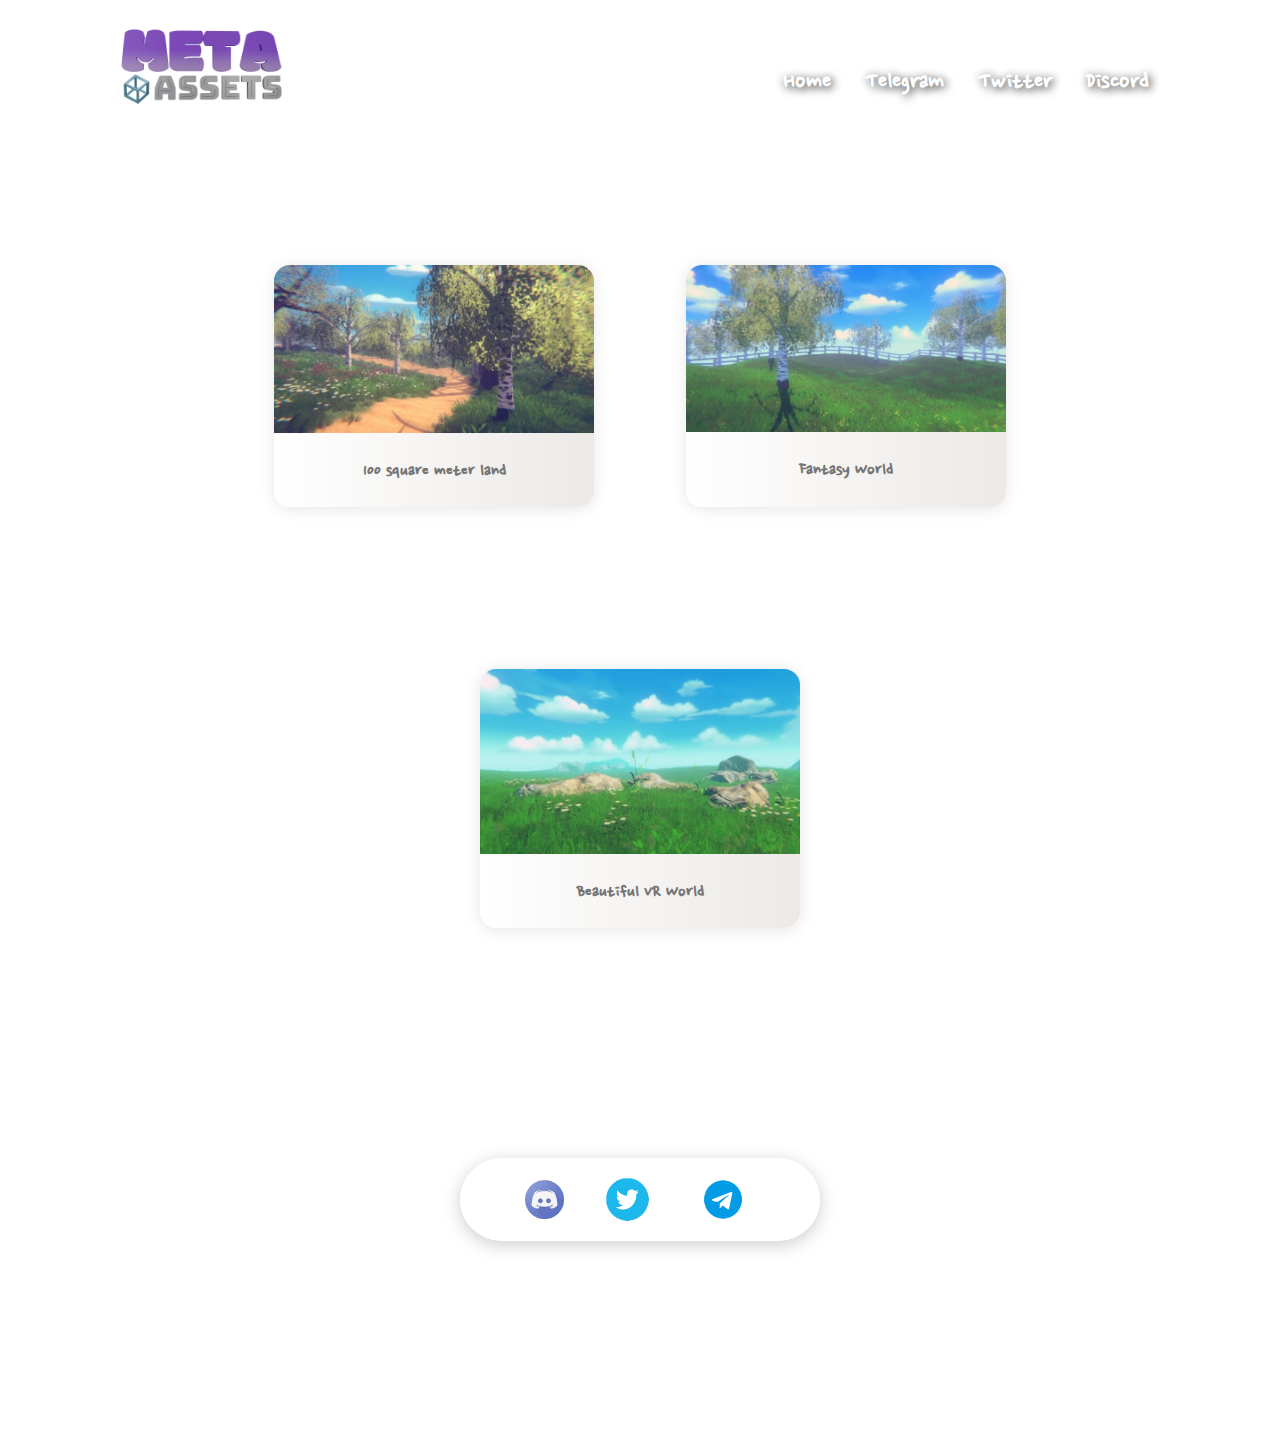
==== land.html @ b7eae333 "mint pages update" ====
<!DOCTYPE html>
<html>
<head>

	<meta charset="UTF-8">
	<meta name="viewport" content="width=device-width, initial-scale=1.0">
	<meta name="title" content="Meta Assets: Metaverse 3D NFT Assets">
	<meta name="keywords" content="Metaverse, CNFT, Cardano, Meta Assets, 3D NFT, 3D CNFT">

	<meta name="description" content="Meta Assets: Metaverse 3D NFT Assets">
	
	<title> Meta Assets: Your Metaverse Needs </title>
	<link rel="stylesheet" href="style.css">
	<link rel="apple-touch-icon" sizes="180x180" href="/apple-touch-icon.png">
	<link rel="icon" type="image/png" sizes="32x32" href="/favicon-32x32.png">
	<link rel="icon" type="image/png" sizes="16x16" href="/favicon-16x16.png">
	<link rel="manifest" href="/site.webmanifest">
	<link rel="stylesheet" href="https://cdn.jsdelivr.net/npm/bootstrap@5.1.3/dist/css/bootstrap.min.css" integrity="sha384-1BmE4kWBq78iYhFldvKuhfTAU6auU8tT94WrHftjDbrCEXSU1oBoqyl2QvZ6jIW3" crossorigin="anonymous">
</head>
<body >
	
	
	<div class="container">
		
		<div class="navbar">
			<img src="images/logo.png" class="logo">
			<nav> 
				<ul id="menuList">
					<li> <a href="index.html"> Home </a></li>
					
					<li> <a href="https://t.me/+LJc5OqBMNuZkZTU9"> Telegram </a></li>
					<li> <a href="https://twitter.com/metasssets"> Twitter </a></li>
					<li> <a href="https://discord.gg/ttBwR486JK"> Discord </a></li>
				</ul>
			
			</nav>
			<!-- <img src="images/menu.png" class="menu-icon" onclick="togglemenu()"> -->
			<h2 class="menu" onclick="togglemenu()">MENU</h2>
		</div>	
		
		
		
		
	<section class="_container">
		<div class="card">
			<div class="card__header">
			  <img src="/images/land1.jpg" alt="card__image" class="card__image" width="600">
			</div>
			<div class="card__body">
		
			  <p>100 square meter land</p>
			</div>
		
		  </div>
		  <div class="card">
			<div class="card__header">
			  <img src="/images/land2.jpg" alt="card__image" class="card__image" width="600">
			</div>
			<div class="card__body">
			
			  <p>Fantasy World</p>
			</div>
			
		  </div>
		  <div class="card">
			<div class="card__header">
			  <img src="/images/land3.jpg" alt="card__image" class="card__image" width="600">
			</div>
			<div class="card__body">
			 
			  <p>Beautiful VR World</p>
			</div>
			
		  </div>

	

		
	</section>



	<!-- <section class="payment">
	<div class="row">

		<div>
		  <div class="member d-flex" data-aos="zoom-in" data-aos-delay="100">
		   
			
			 
			  <div class="input-group bg-success ">
			  <input type="text" class="form-control is-valid" style="color: green" value="coming soon wallet address here " placeholder="coming soon wallet address here " id="copy-input">
			  <span class="input-group-btn">
				  <button class="btn btn-default btn-success" type="button" id="copy-button" data-toggle="tooltip" data-placement="button" title="Copy" onclick="myCpy()">
				  Copy
				  </button>
			  </span>
			  </div> 	 
		 
		  </div>
		</div>

	</section> -->





	<!-- <div class="section-title">
		
		<img src="https://chart.googleapis.com/chart?chs=150x150&cht=qr&chl=addr1vyuq9k36ufp258sv3vppydaujsfxyp4zamz3cwnrkeg95fqlf948w" width="250" height="250">
		
	</div>
		 -->
		
		
		
		
		<div class="social-links ">
			<a href="https://discord.gg/ttBwR486JK"><img src="images/ds.png"></a>
			<a href="https://twitter.com/metasssets"><img src="images/tw.png"></a>
			<a href="https://t.me/+LJc5OqBMNuZkZTU9"><img src="images/tg.png"></a>
		
		
		
		
		</div>
		
		
		
		
		
	
	</div>


<script>
var menuList = document.getElementById("menuList");
menuList.style.maxHeight = "0px";

function togglemenu()
{
	if(menuList.style.maxHeight == "0px")
	{
		menuList.style.maxHeight = "130px";
	}
	else
	{
		menuList.style.maxHeight = "0px";
	
	}

}


</script>

</body>

<style>
	
	body{
		background: rgb(255, 255, 255);
	}


._container {
  display: flex;
  flex-wrap: wrap;
  justify-content: center;
  max-width: auto;
  margin-block: 2rem;
  gap: 2rem;
}

._container p {
	font-size: 1.5vw;
}



img {
  max-width: 100%;
  display: block;
  object-fit: cover;
}

.card {
  display: flex;
  flex-direction: column;
  width: clamp(20rem, calc(20rem + 2vw), 20rem);
  overflow: hidden;
  box-shadow: 0 .1rem 1rem rgba(0, 0, 0, 0.1);
  border-radius: 1em;
  background: #ECE9E6;
  background: linear-gradient(to right, #FFFFFF, #ECE9E6);

}

.card__body {
  padding: 1rem;
  display: flex;
  flex-direction: column;
  gap: .5rem;
}
	
.payment{

	display: flex;
	justify-content: center;
	
}

.member {
  position: relative;
  box-shadow: 0px 2px 15px rgba(0, 0, 0, 0.1);
  padding: 30px;
  border-radius: 5px;
  background: #fff;
  transition: 0.5s;
}


.section-title{
	display: flex;
	justify-content: center;
	padding: auto;
	margin-bottom: 2px;
}



</style>

<script language="javascript">
	function myCpy() {
	  var copyText = document.getElementById("copy-input");
	  copyText.select();
	  document.execCommand("copy");
	  alert("Copied: " + copyText.value);
	}
	</script>

</html>
---- style.css ----
*{
	margin: 0;
	padding: 0;
	font-family: NanumPenScript;
	
	src: url(fonts/NanumPenScript-Regular.ttf);
	box-sizing: border-box;
	
	
	


}

@font-face{
font-family: mfont;
src: url(fonts/font.ttf);

}

@font-face{
font-family: NanumPenScript;

src: url(fonts/NanumPenScript-Regular.ttf);

}


body{

	 background-image: url(images/pexelsbg.jpg); 

	/* background: linear-gradient(180deg, #ddf4ff, #ffffff); */
	
	background-size: cover;
	background-attachment: fixed;

	


}

.float{

	animation: animate 3s infinite;


}

@keyframes animate {
	0%{
		transform: translateY(-5px);

	}
	50%{
		transform: translateY(0px);

	}
	100%{
		transform: translateY(-5px);

	}
	
	
}


.container{
	
	width: 100%;
	min-height: 100vh;
	padding-left: 8%; 
	padding-right: 8%;
	box-sizing: border-box;
	overflow: hidden;
	
	
}

.aboutus 
{
	display: flex;

	justify-content: center;
	flex-wrap: wrap;
	border-radius: 15px;
	background: rgba(0, 0, 0, 0.4);
	box-shadow: 0 4px 28px 0 rgba(5, 5, 5, 0.8);
}

.aboutus h2
	{
		margin-left:10%;
		text-align: center;
		margin-right:10%;
		color:white;
		font-size:3.5vw;	
		font-weight: 100;
		text-shadow: 2px 2px 10px #202020;
		font-family:NanumPenScript;
		
	}
.aboutus h3
{
	margin-left:10%;
	text-align: justify;
	margin-right:10%;
	color:white;
	font-size:1.5vw;	
	font-weight: 100;
	text-shadow: 2px 2px 10px #202020;
	font-family:NanumPenScript;
	
}

.row{
	display: flex;
	justify-content: space-between;
	align-items: center;
	margin: 50px 0;
	
}

.card-container{
	display: flex;
	
	justify-content: center;
	flex-wrap: wrap;
	background: linear-gradient(90deg, #d5f2ff, #adecff);
	background-size: cover;
	background-image: url(images/ReachMetaverse.jpg);
	


}

.card{
	
 width: 20%;
 height: auto;
 margin:30px;
 margin-top: 100px;
 border-radius: 15px;
 background: rgba(0, 0, 0, 0.4);
 box-shadow: 0 4px 28px 0 rgba(5, 5, 5, 0.8);
 transition: all 1s ease;

 
 

}
.card:hover{
	transform: scale(1.03);
	transition: all 1s ease;
}

.card h2{
	padding: 10px;
	text-align: center;
	font-family: mfont;
	color: #ffc628;
}

.card p{
	padding: 10px;
	text-align: center;
	color: #757575;
	font-weight: bold;
}

.card a{

	
	color: white;
	padding: 15px 20px;
	display: block;
	text-align: center;
	margin: auto;
	font-size: 1.5vw;
	border-radius: 6px;
	cursor: pointer;
	text-decoration: none;
	
	

}

.card a:hover{
	transform: scale(1.07);
	
	
}



.card-image{
	
	height:270px;
	width: auto;
	margin: 12px;
	margin-bottom: 15px;
	background-size: cover;
	border-radius: 10px;
	mix-blend-mode: lighten;
	
	


}

.car-1{
	
 background-image: url(images/mint.jpg);
 


}

.car-2{

	background-image: url(images/Reach.jpg);
   
   }

.car-3{

	background-image: url(images/reachmeta.jpg);
   
}



.navbar{
	
	width: auto;
	display: flex;
	align-items: center;
	
		
	
}

.logo{
	
	width: 200px;
	cursor: pointer;
	margin: 10px 0;
	
	
	
}

.menu{
	font-size: 5vw;
	cursor: pointer;
	display: none;
	
	
	
	
}


nav{
	flex: 1;
	text-align: right;
	
	
}


nav ul li{
	list-style: none;
	display: inline-block;
	margin-right: 30px;
	
	
}


nav ul li a{
	text-decoration: none;
	color: rgb(255, 255, 255);
	text-shadow: 2px 2px 10px #202020;
	font-size: 2vw;
	font-weight: bold;
	
}

nav ul li a:hover{
	
	color: rgb(255, 197, 122);
	
	
}





.col-1{
	flex-basis: 48%;
	position: relative;
	margin-left: 51px;
	
	align-items: center;
	
	
	
}

.col-2{
	
	position: relative;
	flex-basis: 80%;
	display: flex;
	margin: auto;
	justify-content: center;
	
	
	
	
}

.col-3{
	flex-basis: 48%;
	position: relative;
	margin-left: 51px;
	
	align-items: center;
	border-style: dotted;
	
	
}
.col-4{
	
	position: relative;
	flex-basis: 40%;
	display: flex;
	margin: auto;
	justify-content: center;
	
	
	
	
}


.col-3 h2{
	font-family: mfont;
	font-size: 3vw;
	color: #368fb3;
	white-space: nowrap;
}

.col-3 h3{
	
	font-size:2vw;
	color: #474747;
	font-weight: 100;
	margin: 1px 0 20px;
	font-family:NanumPenScript;

}

.col-3 p{
	
	font-size: 16px;
	color: #99af39;
	font-weight: 100;
	
}



.col-1 h2{
	font-family: mfont;
	font-size: 3vw;
	color: #368fb3;
	text-shadow: 2px 2px 4px #ffffff;
	white-space: nowrap;
}

.col-1 h3{
	
	font-size:2vw;
	color: #ffffec;
	text-shadow: 2px 2px 4px #5a5a5a;
	font-weight: 100;
	margin: 1px 0 20px;
	font-family:NanumPenScript;
	

}

.col-1 p{
	
	font-size: 16px;
	color: #99af39;
	font-weight: 100;
	
}

.col-1 h4{
	
	margin: 30px 0;
	font-size: 20px;
}


button{
	width: auto;
	border: 0;
	padding : 5px 15px;
	outline: none;
	color: #fff;
	background: linear-gradient(to right,rgb(255, 177, 75), #ffe96b); 
	text-decoration: none;
	font-size: 2vw;
	border-radius: 6px;
	cursor: pointer;
	font-weight: bold;
	
	
	
}


button:hover{
	transform: scale(1.03);
	
	
	
}



button img{
	width:30px;
	display: none;
	
	
}










.col-3 p{
	
	text-align: center;
	
	font-family: fantasy;
	color: #7c7c7c;
	
	
	
}





.col-2 .land{

	width: 100%;
	transition: all 1s ease;
	
	
}



.col-2 .land:hover{

	transform: scale(1.03);
	transition: all 1s ease;
	
	
}




.land-text{
	display: block;
	text-align: center;
	text-indent: -50px;
	font-family: mfont;
	font-size: 34px;
	color: #368fb3;
	white-space: nowrap;
	
}




.image-box{
	
	position: absolute;
	right: 0;
	top: 0;
	background-image: url(images/metaversebg.png);
	background-size: cover;
	border-radius: 11px;
	height: 100%;
	width: 60%;
	z-index: -1;
	transform: translateX(80px);
	
}
.image-box h2{
	transform: translateX(40px);
	transform: translateY(90px);
	


}


.social-links img{
	
	height: 43px;
	margin: 20px;
	cursor: pointer;
	
	
}

.social-links img:hover{
	transform: scale(1.07);
}

.social-links {
	
	text-align: center;
	
	box-shadow: 0 4px 18px 0 rgba(5, 5, 5, 0.2);
	background-color: rgba(255, 255, 255, 0.5);
	max-width: 360px;
	border-radius: 51px;
	margin: 200px auto;
	display: flex;
  	align-items: center;
  	justify-content: center;
	

	
}

@media only screen and (max-width:700px){
	nav ul{
		width:100%;
		background: linear-gradient(#7ee1ff, #7bbde4);
		position: absolute;
		top: 75px;
		right: 0;
		z-index: 2;
	}
	
	nav ul li{
		display: block;
		margin-top: 10px;
		margin-bottom: 10px;
		
	}
	
	nav ul li a{
		
		color: #fff;
		font-size: 3vw;
		
	}

	nav ul li a:hover{
	
		color: rgb(238, 255, 0);
		
		
	}
	
	.menu{
		display: block;
		
		cursor: pointer;
		width: 25px;
		cursor: pointer;
	
		color: rgb(255, 255, 255);
		text-shadow: 2px 2px 8px #3d3d3d;
		
		
	}
	
	#menuList{
		overflow: hidden;
		transition: 0.5s;
		
	}
	
	.row{
		flex-direction: column-reverse;
		margin: 50px 0;
		
			
	}
	
	.col-2{
		flex-basis: 100%;
		
		margin-bottom: 5px;
		margin-top: 20px;
		
		
		
		
	}

	

	.aboutus h3
	{
	margin-left:10%;
	text-align: center;
	margin-right:10%;
	color:white;
	font-size:3.5vw;	
	font-weight: 100;
	text-shadow: 2px 2px 10px #202020;
	font-family:NanumPenScript;
	
	}
	
	
	.image-box{
		transform: translateX(75px); 
		
	}
	
	.col-1{
		
		flex-basis: 100%;
	}
	
	.col-1 h2{
		font-size: 35px;
		
	}
	
	.col-1 h3{
		font-size: 25px;
		
	}

	.image-box h2{
		transform: translateX(2px);
		transform: translateY(60px);
		font-size: 2vh;
		text-align: left;
		
	
	
	}
	
	.land-text{
		display: block;
		text-indent: 10px;
		font-family: mfont;
		font-size: 4vh;
		color: #368fb3;
		white-space: nowrap;
		
	}

	.card{
		background: rgba(255, 255, 255, 0.1);
		width: 400px;
		height: 500px;
		margin:30px;
		margin-top: auto;
		border-radius: 15px;
		box-shadow: 0 4px 28px 0 rgba(5, 5, 5, 0.3);
		
		
	   
	   }
	
	   .card-image{
		
	
		height:270px;
		margin: 12px;
		margin-bottom: 15px;
		background-size: cover;
		border-radius: 10px;
		mix-blend-mode: normal;
	
	
	}
	.card a{

	
		color: white;
		padding: 15px 20px;
		display: block;
		text-align: center;
		margin: auto;
		font-size: 4vw;
		border-radius: 6px;
		cursor: pointer;
		text-decoration: none;
		
		
	
	}

	button{
		width: 100px;
		border: 0;
		padding : 6px 5px;
		outline: none;
		color: #fff;
		background: linear-gradient(to right,rgb(255, 177, 75), #ffe96b); 
		text-decoration: none;
		font-size: 4vw;
		border-radius: 6px;
		cursor: pointer;
		font-weight: bold;
		
		
		
	}

	   .social-links {
	
		text-align: center;
		
		box-shadow: 0 4px 18px 0 rgba(5, 5, 5, 0.2);
		background-color: rgba(255, 255, 255, 0.5);
		
		max-width: 360px;
		border-radius: 51px;
		margin: auto auto;
		display: flex;
		  align-items: center;
		  justify-content: center;
		
	
		
	}
	
	
	
}
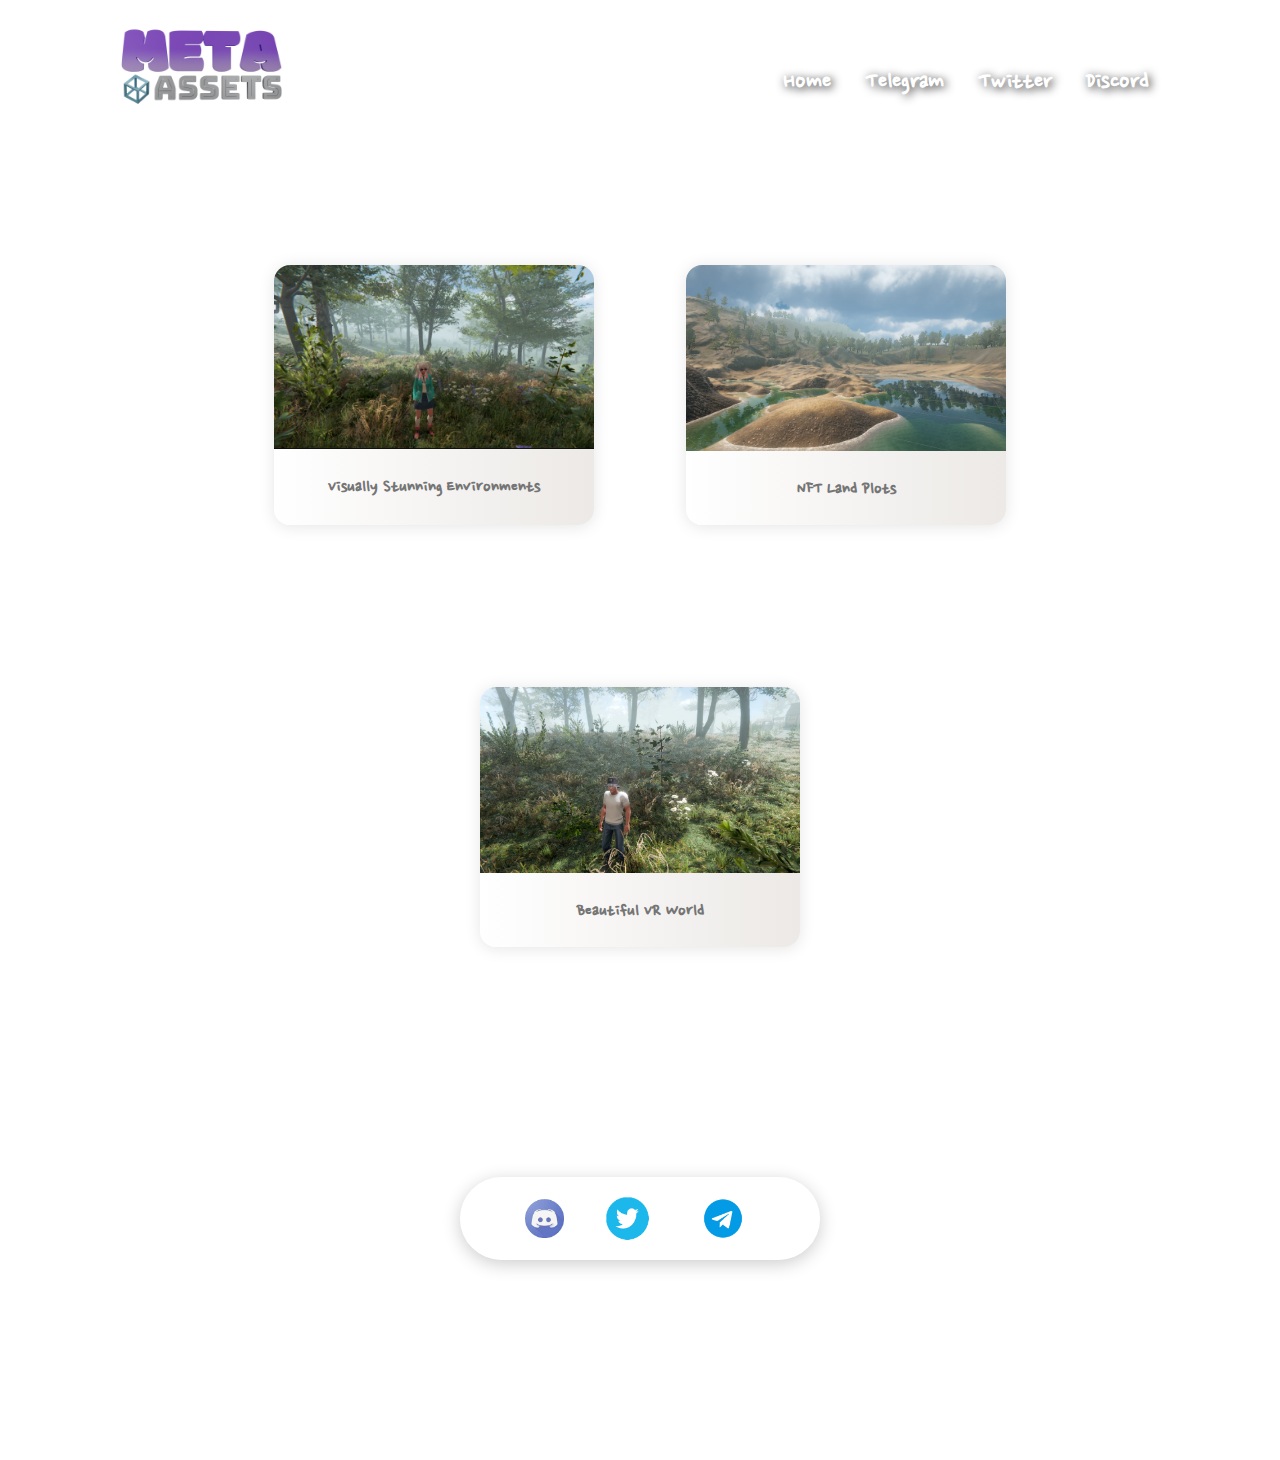
==== commit 615ed6b6: "update mint vip pass" ====
--- a/land.html
+++ b/land.html
@@ -48,7 +48,7 @@
 			</div>
 			<div class="card__body">
 		
-			  <p>100 square meter land</p>
+			  <p>Visually Stunning Environments</p>
 			</div>
 		
 		  </div>
@@ -58,7 +58,7 @@
 			</div>
 			<div class="card__body">
 			
-			  <p>Fantasy World</p>
+			  <p>NFT Land Plots</p>
 			</div>
 			
 		  </div>
@@ -187,7 +187,9 @@
 
 .card {
   display: flex;
+  
   flex-direction: column;
+  height: auto;
   width: clamp(20rem, calc(20rem + 2vw), 20rem);
   overflow: hidden;
   box-shadow: 0 .1rem 1rem rgba(0, 0, 0, 0.1);
@@ -199,9 +201,13 @@
 
 .card__body {
   padding: 1rem;
+ 
   display: flex;
   flex-direction: column;
   gap: .5rem;
+}
+.card__body p {
+  font-size: 1.5vw;
 }
 	
 .payment{
@@ -228,7 +234,13 @@
 	margin-bottom: 2px;
 }
 
-
+@media only screen and (max-width:991px)
+{
+	.card__body p {
+  font-size: 3.5vw;
+}
+
+}
 
 </style>
 
--- a/style.css
+++ b/style.css
@@ -1,3 +1,5 @@
+
+
 *{
 	margin: 0;
 	padding: 0;
@@ -24,6 +26,62 @@
 src: url(fonts/NanumPenScript-Regular.ttf);
 
 }
+
+.loader-wrapper{
+	width: 100%;
+	height: 100%;
+	position: absolute;
+	top: 0;
+	left: 0;
+	background-color: #ffffff;
+	display: flex;
+	justify-content: center;
+	align-items: center;
+	z-index: 100;
+
+
+}
+
+.loader {
+	display: inline-block;
+	width: 30px;
+	height: 30px;
+	position: relative;
+	                     /******** <- Remove this line *********/
+	border: 4px solid rgb(255, 217, 0);
+	animation: loader 2s infinite ease;
+  }
+
+  .loader-wrapper h2{
+	font-family: NanumPenScript;
+	color: #aaaaaa;
+	font-size:2vw;
+  }
+
+  .loader-inner {
+	vertical-align: top;
+	display: inline-block;
+	width: 100%;
+	background-color: rgb(255, 255, 255);
+	animation: loader-inner 2s infinite ease-in;
+  }
+  
+  @keyframes loader {
+	0% { transform: rotate(0deg);}
+	25% { transform: rotate(180deg);}
+	50% { transform: rotate(180deg);}
+	75% { transform: rotate(360deg);}
+	100% { transform: rotate(360deg);}
+  }
+  
+  @keyframes loader-inner {
+	0% { height: 0%;}
+	25% { height: 0%;}
+	50% { height: 100%;}
+	75% { height: 100%;}
+	100% { height: 0%;}
+  }
+
 
 
 body{
@@ -554,7 +612,7 @@
 	
 }
 
-@media only screen and (max-width:700px){
+@media only screen and (max-width:991px){
 	nav ul{
 		width:100%;
 		background: linear-gradient(#7ee1ff, #7bbde4);
@@ -589,7 +647,7 @@
 		display: block;
 		
 		cursor: pointer;
-		width: 25px;
+		width: auto;
 		cursor: pointer;
 	
 		color: rgb(255, 255, 255);
@@ -611,12 +669,19 @@
 			
 	}
 	
+	.col-1{
+		flex-basis: 100%;
+		
+		margin-bottom: 5px;
+		margin-top: 20px;
+		
+		
+	}
 	.col-2{
 		flex-basis: 100%;
 		
 		margin-bottom: 5px;
 		margin-top: 20px;
-		
 		
 		
 		
@@ -643,10 +708,7 @@
 		
 	}
 	
-	.col-1{
-		
-		flex-basis: 100%;
-	}
+	
 	
 	.col-1 h2{
 		font-size: 35px;
@@ -748,13 +810,61 @@
 		border-radius: 51px;
 		margin: auto auto;
 		display: flex;
-		  align-items: center;
-		  justify-content: center;
-		
-	
-		
-	}
-	
+		align-items: center;
+		justify-content: center;
+		
+	
+		
+	}
+	.loader,
+	.loader:after {
+		border-radius: 50%;
+		width: 10em;
+		height: 10em;
+	}
+	.loader {            
+		margin: 60px auto;
+		font-size: 10px;
+		position: relative;
+		text-indent: -9999em;
+		border-top: 1.1em solid rgba(255, 255, 255, 0.2);
+		border-right: 1.1em solid rgba(255, 255, 255, 0.2);
+		border-bottom: 1.1em solid rgba(255, 255, 255, 0.2);
+		border-left: 1.1em solid #ffffff;
+		-webkit-transform: translateZ(0);
+		-ms-transform: translateZ(0);
+		transform: translateZ(0);
+		-webkit-animation: load8 1.1s infinite linear;
+		animation: load8 1.1s infinite linear;
+	}
+	@-webkit-keyframes load8 {
+		0% {
+			-webkit-transform: rotate(0deg);
+			transform: rotate(0deg);
+		}
+		100% {
+			-webkit-transform: rotate(360deg);
+			transform: rotate(360deg);
+		}
+	}
+	@keyframes load8 {
+		0% {
+			-webkit-transform: rotate(0deg);
+			transform: rotate(0deg);
+		}
+		100% {
+			-webkit-transform: rotate(360deg);
+			transform: rotate(360deg);
+		}
+	}
+	#loadingDiv {
+		position:absolute;;
+		top:0;
+		left:0;
+		width:100%;
+		height:100%;
+		background-color:#000;
+	}
 	
 	
 }